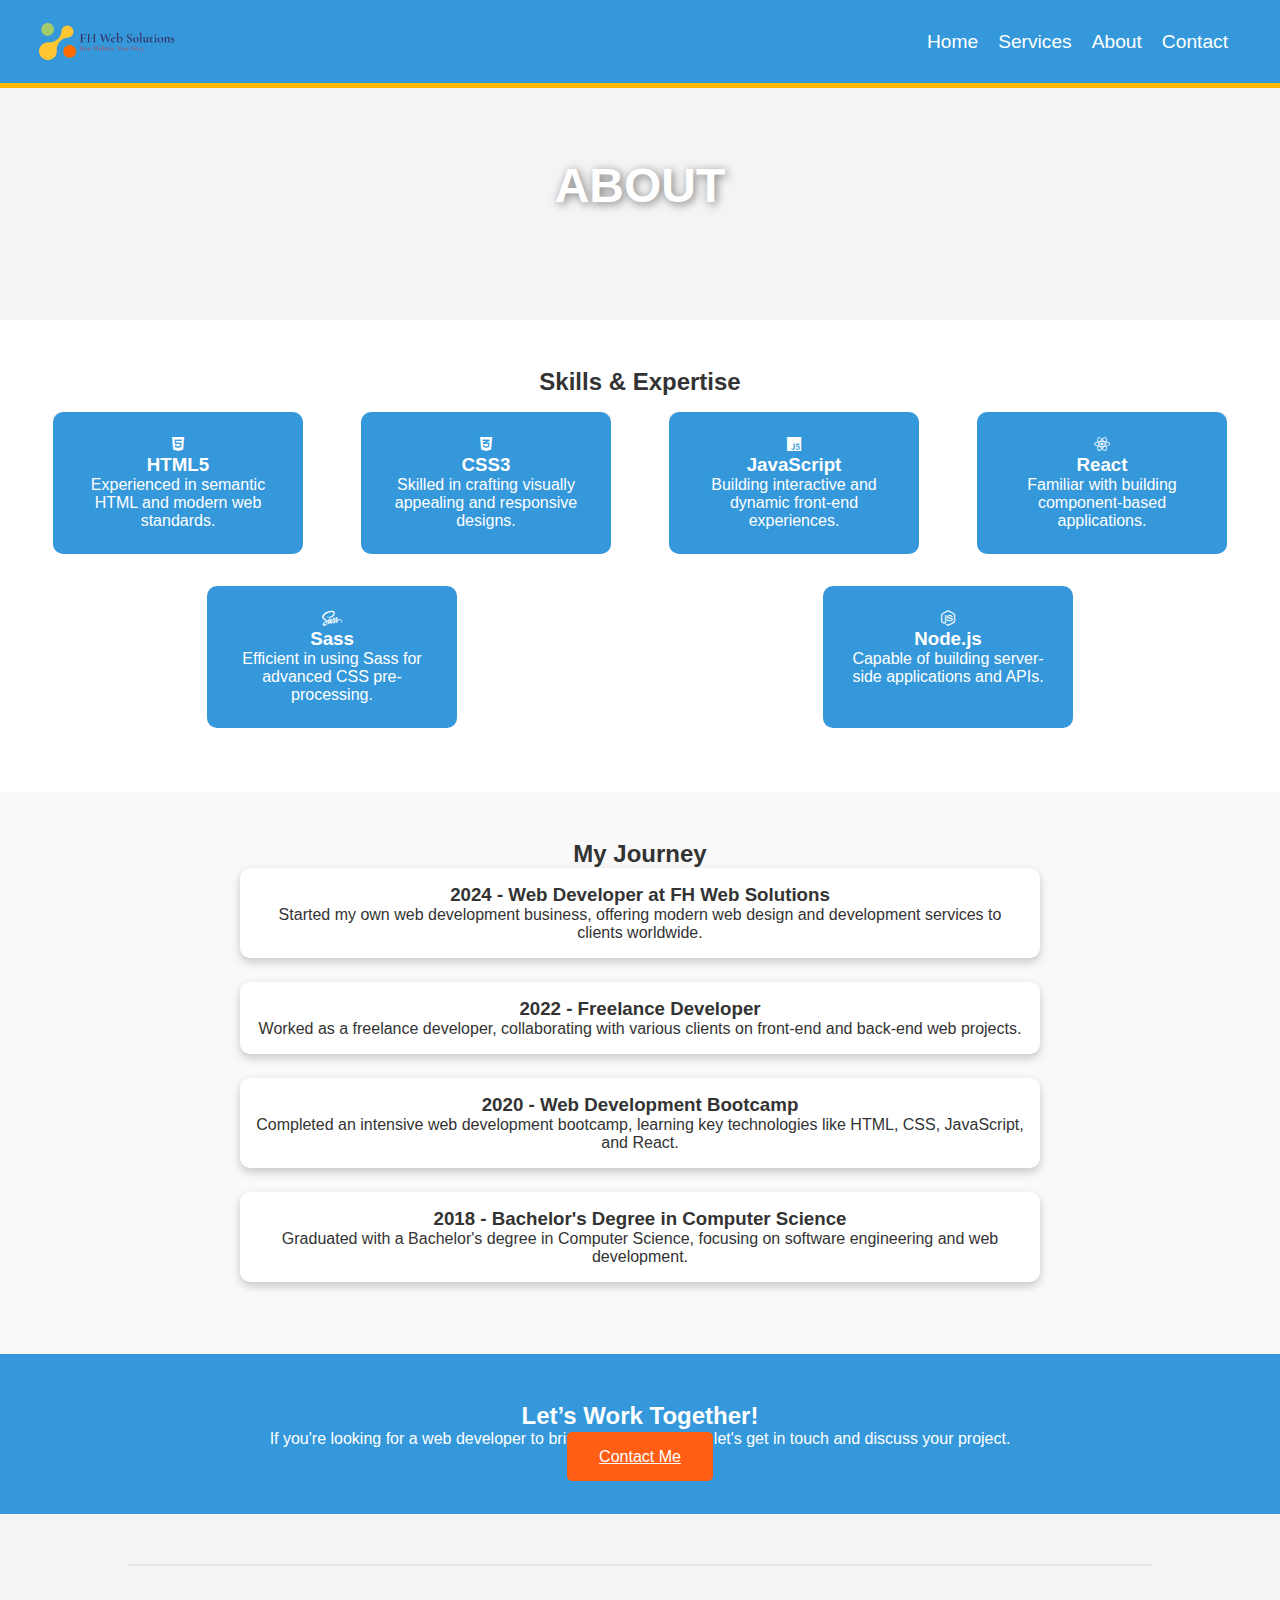
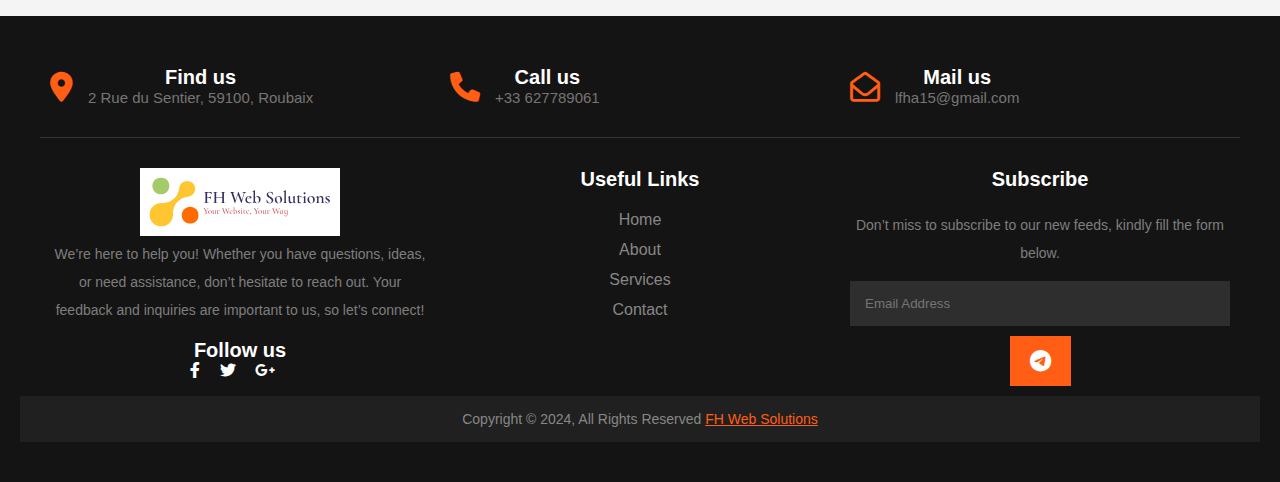
==== About.html @ 6b20cb2c "Add files via upload" ====
<!DOCTYPE html>
<html lang="en">
<head>
    <meta charset="UTF-8">
    <meta name="viewport" content="width=device-width, initial-scale=1.0">
    <meta http-equiv="X-UA-Compatible" content="IE=edge">
    <meta name="description" content="FH Web Solutions - Modern and dynamic web development services to bring your ideas to life. Specializing in front-end development, responsive design, and web animations.">
    <meta name="keywords" content="web development, front-end development, responsive design, website maintenance, web animations, landing page design">
    <meta property="og:title" content="FH Web Solutions">
    <meta property="og:description" content="Crafting modern websites with a professional touch.">
    <meta property="og:image" content="/FH_Web_Solutions/Images/logo-transparent-png.png">
    <meta property="og:url" content="https://FHWebSolutions.com">
    <meta name="twitter:card" content="summary_large_image">
    <meta name="twitter:title" content="FH Web Solutions">
    <meta name="twitter:description" content="Crafting modern websites with a professional touch.">
    <meta name="twitter:image" content="/Images/logo-transparent-png.png">
    <title>FH Web Solutions</title>
    <link rel="stylesheet" href="/Styles/styles-about.css">
    <link rel="stylesheet" href="https://cdnjs.cloudflare.com/ajax/libs/font-awesome/6.0.0-beta3/css/all.min.css">
    <script type="application/ld+json">
        {
          "@context": "http://schema.org",
          "@type": "WebSite",
          "name": "FH Web Solutions",
          "url": "https://FHWebSolutions.com",
          "potentialAction": {
            "@type": "SearchAction",
            "target": "https://FHWebSolutions.com/search?q={search_term_string}",
            "query-input": "required name=search_term_string"
          }
        }
        </script>

</head>
<body>




    <!-- Navigation Bar -->
    <nav role="navigation" aria-label="Main navigation">
        <div class="logo">
            <img src="/Images/logo-transparent-png.png" alt="logo con texto FH Web Solutions Your Website Your Way">
        </div>
        <ul class="nav-links">
            <!-- Logo for Mobile -->
            <div class="mobile-logo">
                <img src="/Images/logo-transparent-png.png" alt="Mobile Logo FH Web Solutions">
            </div>
            <li><a href="/index.html">Home</a></li>
            <li><a href="/Services.html">Services</a></li>
            <li><a href="/About.html">About</a></li>
            <li><a href="/Contact.html">Contact</a></li>
        </ul>
        <div class="burger">
            <div class="line1"></div>
            <div class="line2"></div>
            <div class="line3"></div>
        </div>
    </nav>




    <!-- Header Section -->
    <header id="home">
        <div class="header-content">
            <h1>ABOUT</h1>
        </div>
    </header>




<!-- Main Content -->
<main>

    <!-- Skills Section -->
    <section class="skills-section">
        <h2>Skills & Expertise</h2>
        <div class="skills-grid">
            <div class="skill-card">
                <i class="fab fa-html5"></i>
                <h3>HTML5</h3>
                <p>Experienced in semantic HTML and modern web standards.</p>
            </div>
            <div class="skill-card">
                <i class="fab fa-css3-alt"></i>
                <h3>CSS3</h3>
                <p>Skilled in crafting visually appealing and responsive designs.</p>
            </div>
            <div class="skill-card">
                <i class="fab fa-js"></i>
                <h3>JavaScript</h3>
                <p>Building interactive and dynamic front-end experiences.</p>
            </div>
            <div class="skill-card">
                <i class="fab fa-react"></i>
                <h3>React</h3>
                <p>Familiar with building component-based applications.</p>
            </div>
            <div class="skill-card">
                <i class="fab fa-sass"></i>
                <h3>Sass</h3>
                <p>Efficient in using Sass for advanced CSS pre-processing.</p>
            </div>
            <div class="skill-card">
                <i class="fab fa-node-js"></i>
                <h3>Node.js</h3>
                <p>Capable of building server-side applications and APIs.</p>
            </div>
        </div>
    </section>

    <!-- Experience/Timeline Section -->
    <section class="timeline-section">
        <h2>My Journey</h2>
        <div class="timeline">
            <div class="timeline-item">
                <h3>2024 - Web Developer at FH Web Solutions</h3>
                <p>Started my own web development business, offering modern web design and development services to clients worldwide.</p>
            </div>
            <div class="timeline-item">
                <h3>2022 - Freelance Developer</h3>
                <p>Worked as a freelance developer, collaborating with various clients on front-end and back-end web projects.</p>
            </div>
            <div class="timeline-item">
                <h3>2020 - Web Development Bootcamp</h3>
                <p>Completed an intensive web development bootcamp, learning key technologies like HTML, CSS, JavaScript, and React.</p>
            </div>
            <div class="timeline-item">
                <h3>2018 - Bachelor's Degree in Computer Science</h3>
                <p>Graduated with a Bachelor's degree in Computer Science, focusing on software engineering and web development.</p>
            </div>
        </div>
    </section>

    <!-- Call to Action Section -->
    <section class="cta-section">
        <h2>Let’s Work Together!</h2>
        <p>If you're looking for a web developer to bring your ideas to life, let's get in touch and discuss your project.</p>
        <a href="/Contact.html" class="btn">Contact Me</a>
    </section>
</main>













    <!-- Section Divider -->
    <hr class="section-divider">




<!-- Footer -->
<footer class="footer-section" role="contentinfo">
    <div class="container">
        <div class="footer-cta">
            <div class="cta">
                <div class="single-cta">
                    <i class="fas fa-map-marker-alt"></i>
                    <div class="cta-text">
                        <h4>Find us</h4>
                        <span>2 Rue du Sentier, 59100, Roubaix</span>
                    </div>
                </div>
                <div class="single-cta">
                    <i class="fas fa-phone"></i>
                    <div class="cta-text">
                        <h4>Call us</h4>
                        <span>+33 627789061</span>
                    </div>
                </div>
                <div class="single-cta">
                    <i class="far fa-envelope-open"></i>
                    <div class="cta-text">
                        <h4>Mail us</h4>
                        <span>lfha15@gmail.com</span>
                    </div>
                </div>
            </div>
        </div>
        <div class="footer-content">
            <div class="footer-widget">
                <div class="footer-logo">
                    <a href="index.html"><img src="/Images/logo-svg.svg" class="img-fluid" alt="logo"></a>
                </div>
                <div class="footer-text">
                    <p>We’re here to help you! Whether you have questions, ideas, or need assistance, don’t hesitate to reach out. Your feedback and inquiries are important to us, so let’s connect!</p>
                </div>
                <div class="footer-social-icon">
                    <span>Follow us</span>
                    <a href="https://www.facebook.com/lfha15/"><i class="fab fa-facebook-f facebook-bg"></i></a>
                    <a href="#"><i class="fab fa-twitter twitter-bg"></i></a>
                    <a href="#"><i class="fab fa-google-plus-g google-bg"></i></a>
                </div>
            </div>
            <div class="footer-widget">
                <div class="footer-widget-heading">
                    <h3>Useful Links</h3>
                </div>
                <ul>
                    <li><a href="/index.html">Home</a></li>
                    <li><a href="/About.html">About</a></li>
                    <li><a href="/Services.html">Services</a></li>
                    <li><a href="/Contact.html">Contact</a></li>
                </ul>
            </div>
            <div class="footer-widget">
                <div class="footer-widget-heading">
                    <h3>Subscribe</h3>
                </div>
                <div class="footer-text mb-25">
                    <p>Don’t miss to subscribe to our new feeds, kindly fill the form below.</p>
                </div>
                <div class="subscribe-form">
                    <form action="#">
                        <input type="text" placeholder="Email Address">
                        <button><i class="fab fa-telegram-plane"></i></button>
                    </form>
                </div>
            </div>
        </div>
    </div>
    <div class="copyright-area">
        <div class="copyright-text">
            <p>Copyright &copy; 2024, All Rights Reserved <a href="#">FH Web Solutions</a></p>
        </div>
    </div>
</footer>






    <script src="/Scripts/script-about.js"></script>
</body>
</html>
---- Styles/styles-about.css ----
/* Global Styles */
* {
    margin: 0;
    padding: 0;
    box-sizing: border-box;
    font-family: Arial, sans-serif;
}

body {
    background-color: #f4f4f4;
    color: #333;
    margin: 0;
    padding-top: 50px;
}

/* Divider Line */
.section-divider {
    width: 80%;
    margin: 50px auto;
    border: none;
    border-top: 2px solid rgba(0, 0, 0, 0.1);
    opacity: 0.6;
}










/* Navigation Bar */
nav {
    display: flex;
    justify-content: space-between;
    align-items: center;
    background-color: #3498db;
    padding: 1rem 2rem;
    position: fixed;
    top: 0;
    width: 100%;
    z-index: 101;
    border-bottom: 5px solid #FFB703;
}

/* Adjust Logo Image */
.logo img {
    max-width: 150px; /* Adjust the size as needed */
    height: auto;
    display: block; /* Ensures no extra space around the image */
}

.nav-links {
    display: flex;
    list-style: none;
    transition: all 0.5s ease;
}

.nav-links li {
    margin-right: 20px;
}

.nav-links li a {
    color: white;
    text-decoration: none;
    font-size: 1.2rem;
    transition: color 0.3s ease;
}

.nav-links li a:hover {
    color: #f4f4f4;
    background-color: rgba(255, 255, 255, 0.1);
    padding: 10px;
    border-radius: 5px;
}

.burger {
    display: none;
    cursor: pointer;
    flex-direction: column;
    justify-content: space-between;
    width: 25px;
    height: 21px;
    z-index: 102; /* Added z-index to ensure it stays above nav links */
}

.burger div {
    width: 25px;
    height: 3px;
    background-color: white;
    transition: all 0.3s ease;
}

/* Hide mobile logo by default (it will only be visible on mobile) */
.mobile-logo {
    display: none;
}













/* Header */
header {
    height: 30vh;
    position: relative;
    background-image: url('/images/image4.jpeg');
    background-size: cover;
    background-position: center;
    color: white;
    display: flex;
    justify-content: center;
    align-items: center;
    text-align: center;
}


/* Header Text with Shadow */
header h1 {
    font-size: 3rem;
    text-shadow: 2px 2px 10px rgba(0, 0, 0, 0.5);
}

header p {
    font-size: 1.2rem;
    text-shadow: 1px 1px 8px rgba(0, 0, 0, 0.5);
}










/* Responsive Styles for Mobile */
@media (max-width: 768px) {

    .mobile-logo {
        display: block;
        text-align: center; /* Center the logo */
        margin-bottom: 20px; /* Add some space between the logo and the links */
    }

    .mobile-logo img {
        max-width: 500px; /* Adjust size as needed */
        height: auto;
    }

    .nav-links {
        justify-content: flex-start; /* Move links below the logo */
    }

    .nav-links {
        display: none;
        flex-direction: column;
        position: fixed;
        background-color: #3498db;
        top: 0;
        right: 0;
        width: 100%;
        height: 100vh;
        align-items: center;
        justify-content: center;
        z-index: 100;
    }

    .nav-links li {
        width: 100%; /* Make each link take full width */
        text-align: center; /* Center text */
        margin: 10px 0; /* Add some space between links */
    }

    .nav-links li a {
        display: block; /* Make the link a block element */
        padding: 15px; /* Add padding for better touch targets */
        color: white;
        text-decoration: none;
        transition: background-color 0.3s; /* Smooth transition for hover */
        width: 100%; /* Full width for the link */
    }

    .nav-links li a:hover {
        background-color: rgba(255, 255, 255, 0.1); /* Highlight on hover */
    }

    .nav-active {
        display: flex;
    }

    .burger {
        display: flex;
    }

    /* Burger animation when active */
    .burger.toggle .line1 {
        transform: rotate(-45deg) translate(-5px, 6px);
    }

    .burger.toggle .line2 {
        opacity: 0;
    }

    .burger.toggle .line3 {
        transform: rotate(45deg) translate(-5px, -6px);
    }

    header {
        padding-left: 30px;
        padding-right: 30px; 
    }

}









/* Skills Section */
.skills-section {
    padding: 3rem 1.5rem;
    background-color: #fff;
    text-align: center;
}

.skills-grid {
    display: flex;
    justify-content: space-around;
    flex-wrap: wrap;
}

.skill-card {
    background: #3498db;
    color: white;
    border-radius: 10px;
    padding: 1.5rem;
    width: 250px;
    margin: 1rem;
    text-align: center;
    transition: transform 0.3s ease;
}

.skill-card:hover {
    transform: translateY(-10px);
}

/* Timeline Section */
.timeline-section {
    background-color: #f9f9f9;
    padding: 3rem 1.5rem;
    text-align: center;
}

.timeline {
    position: relative;
    max-width: 800px;
    margin: 0 auto;
}

.timeline-item {
    background: white;
    padding: 1rem;
    border-radius: 10px;
    margin-bottom: 1.5rem;
    box-shadow: 0 4px 10px rgba(0, 0, 0, 0.2);
    transition: background-color 0.3s ease;
}

.timeline-item:hover {
    background-color: #3498db;
    color: white;
}

/* CTA Section */
.cta-section {
    background-color: #3498db;
    color: white;
    text-align: center;
    padding: 3rem 1.5rem;
}

.cta-section .btn {
    background-color: #ff5e14;
    color: white;
    padding: 1rem 2rem;
    border: none;
    border-radius: 5px;
    cursor: pointer;
    transition: background-color 0.3s ease;
}

.cta-section .btn:hover {
    background-color: #e64e00;
}

/* Footer */
footer {
    background-color: #202020;
    color: #878787;
    text-align: center;
    padding: 1rem;
}



















/* Footer Section */
.footer-section {
    background: #151414;
    padding: 40px 20px;
}

.container {
    max-width: 1200px;
    margin: 0 auto;
}

.footer-cta {
    border-bottom: 1px solid #373636;
    padding-bottom: 20px;
}

.cta {
    display: flex;
    justify-content: space-between;
    flex-wrap: wrap;
}

.single-cta {
    flex: 1;
    display: flex;
    align-items: center;
    margin: 10px;
}

.single-cta i {
    color: #ff5e14;
    font-size: 30px;
    margin-right: 15px;
}

.cta-text {
    color: #fff;
}

.cta-text h4 {
    margin: 0;
    font-size: 20px;
    font-weight: 600;
}

.cta-text span {
    color: #757575;
    font-size: 15px;
}

.footer-content {
    display: flex;
    justify-content: space-between;
    flex-wrap: wrap;
    margin-top: 20px;
}

.footer-widget {
    flex: 1;
    margin: 10px;
    min-width: 250px;
    color: #878787;
}

.footer-logo img {
    max-width: 200px;
}

.footer-text p {
    color: #7e7e7e;
    font-size: 14px;
    margin-bottom: 14px;
    line-height: 28px;
}

.footer-social-icon {
    margin-top: 15px;
}

.footer-social-icon span {
    display: block;
    color: #fff;
    font-size: 20px;
    font-weight: 700;
}

.footer-social-icon a {
    color: #fff;
    margin-right: 15px;
}

.footer-widget-heading h3 {
    color: #fff;
    font-size: 20px;
    font-weight: 600;
    margin-bottom: 20px;
}

.footer-widget ul {
    list-style: none;
    padding: 0;
    margin: 0;
}

.footer-widget ul li {
    margin-bottom: 12px;
}

.footer-widget ul li a {
    color: #878787;
    text-decoration: none;
}

.footer-widget ul li a:hover {
    color: #ff5e14;
}

.subscribe-form {
    position: relative;
}

.subscribe-form input {
    width: 100%;
    padding: 14px;
    background: #2E2E2E;
    border: 1px solid #2E2E2E;
    color: #fff;
    margin-bottom: 10px;
}

.subscribe-form button {
    background: #ff5e14;
    border: none;
    padding: 14px 20px;
    color: #fff;
    cursor: pointer;
}

.subscribe-form button i {
    font-size: 22px;
}

.copyright-area {
    background: #202020;
    padding: 15px 20px;
    text-align: center;
}

.copyright-text {
    margin: 0;
    font-size: 14px;
    color: #878787;
}

.copyright-text a {
    color: #ff5e14;
}

.footer-menu {
    margin-top: 10px;
}

.footer-menu ul {
    list-style: none;
    padding: 0;
    margin: 0;
}

.footer-menu ul li {
    display: inline-block;
    margin-left: 20px;
}

.footer-menu ul li a {
    color: #878787;
    font-size: 14px;
}

.footer-menu ul li a:hover {
    color: #ff5e14;
}

/* Responsive Design */
@media (max-width: 768px) {
    .footer-cta {
        flex-direction: column;
        align-items: center;
    }

    .cta {
        flex-direction: column;
        align-items: center;
        width: 100%;
    }

    .footer-content {
        flex-direction: column;
        align-items: center;
    }

    .footer-widget {
        margin-bottom: 20px;
        text-align: center;
    }

    .footer-menu {
        margin-top: 15px;
    }

    .footer-menu ul li {
        display: block;
        margin-bottom: 5px;
    }
}
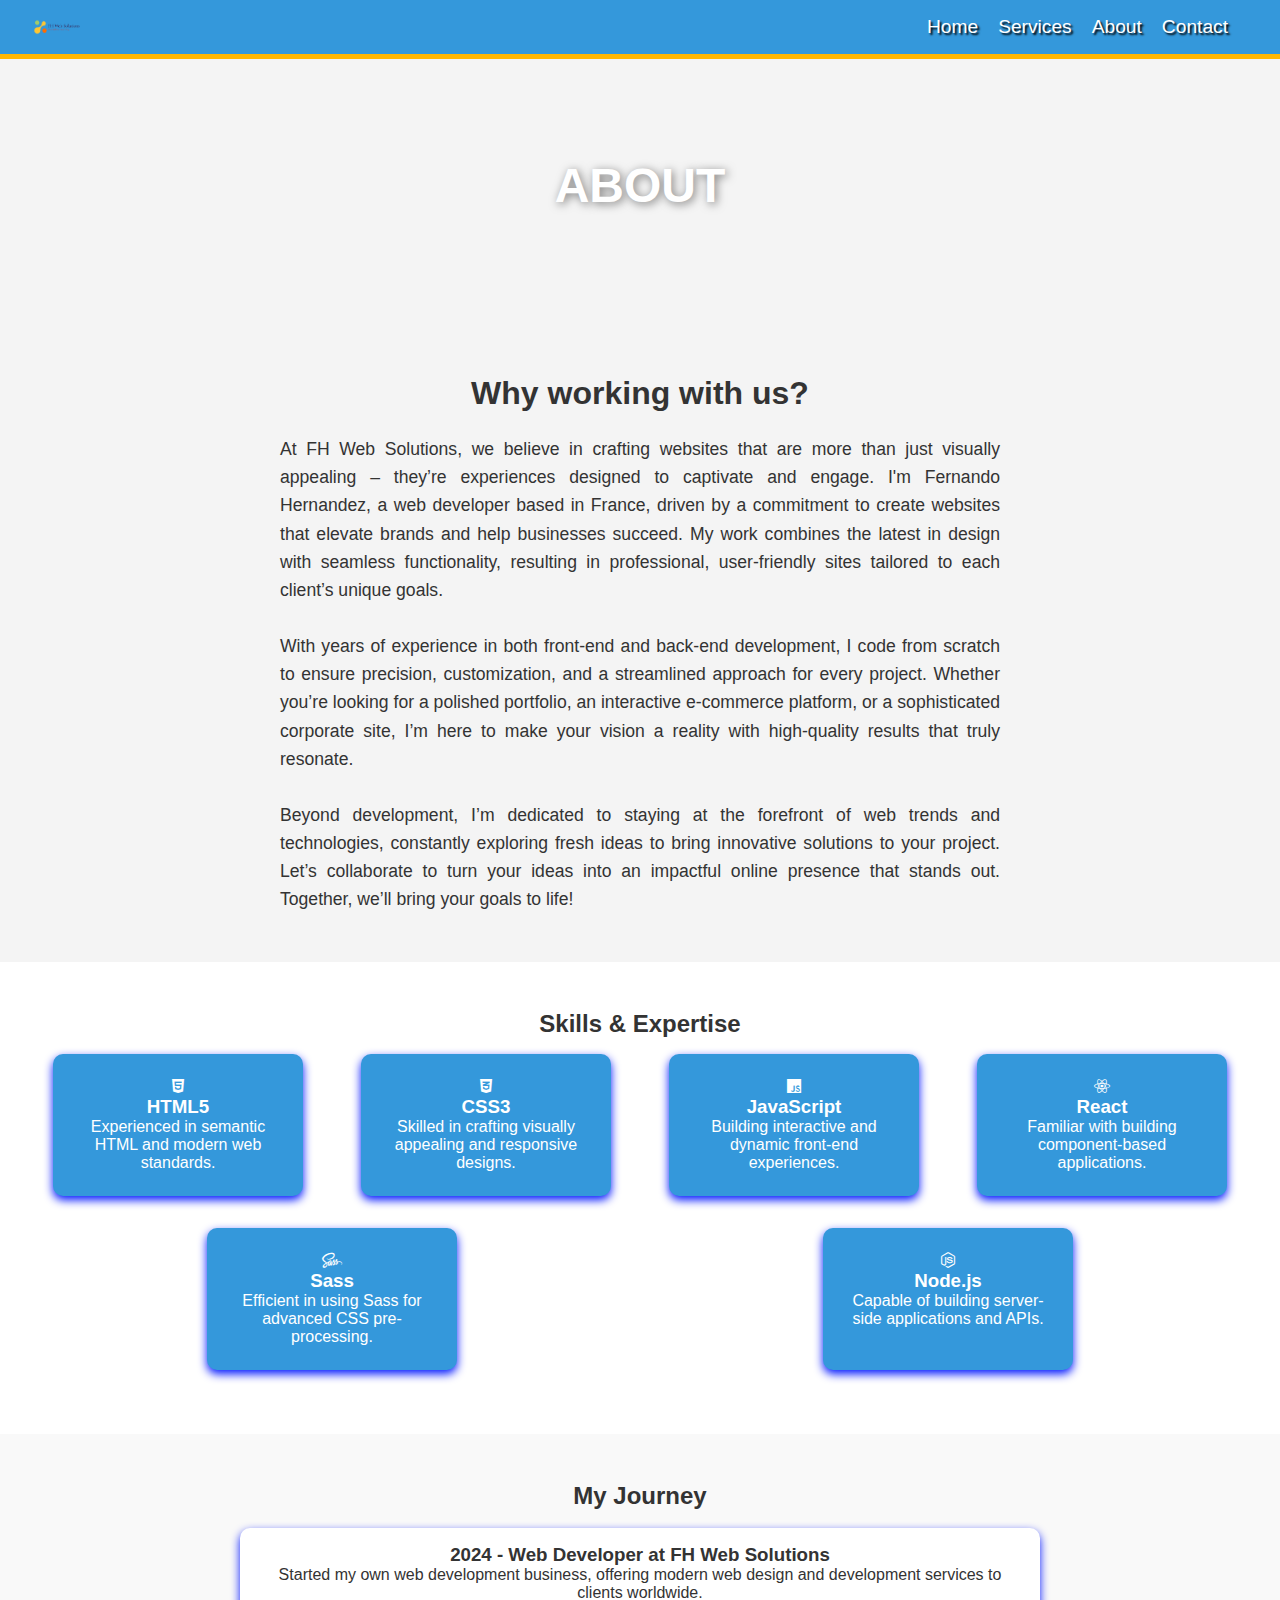
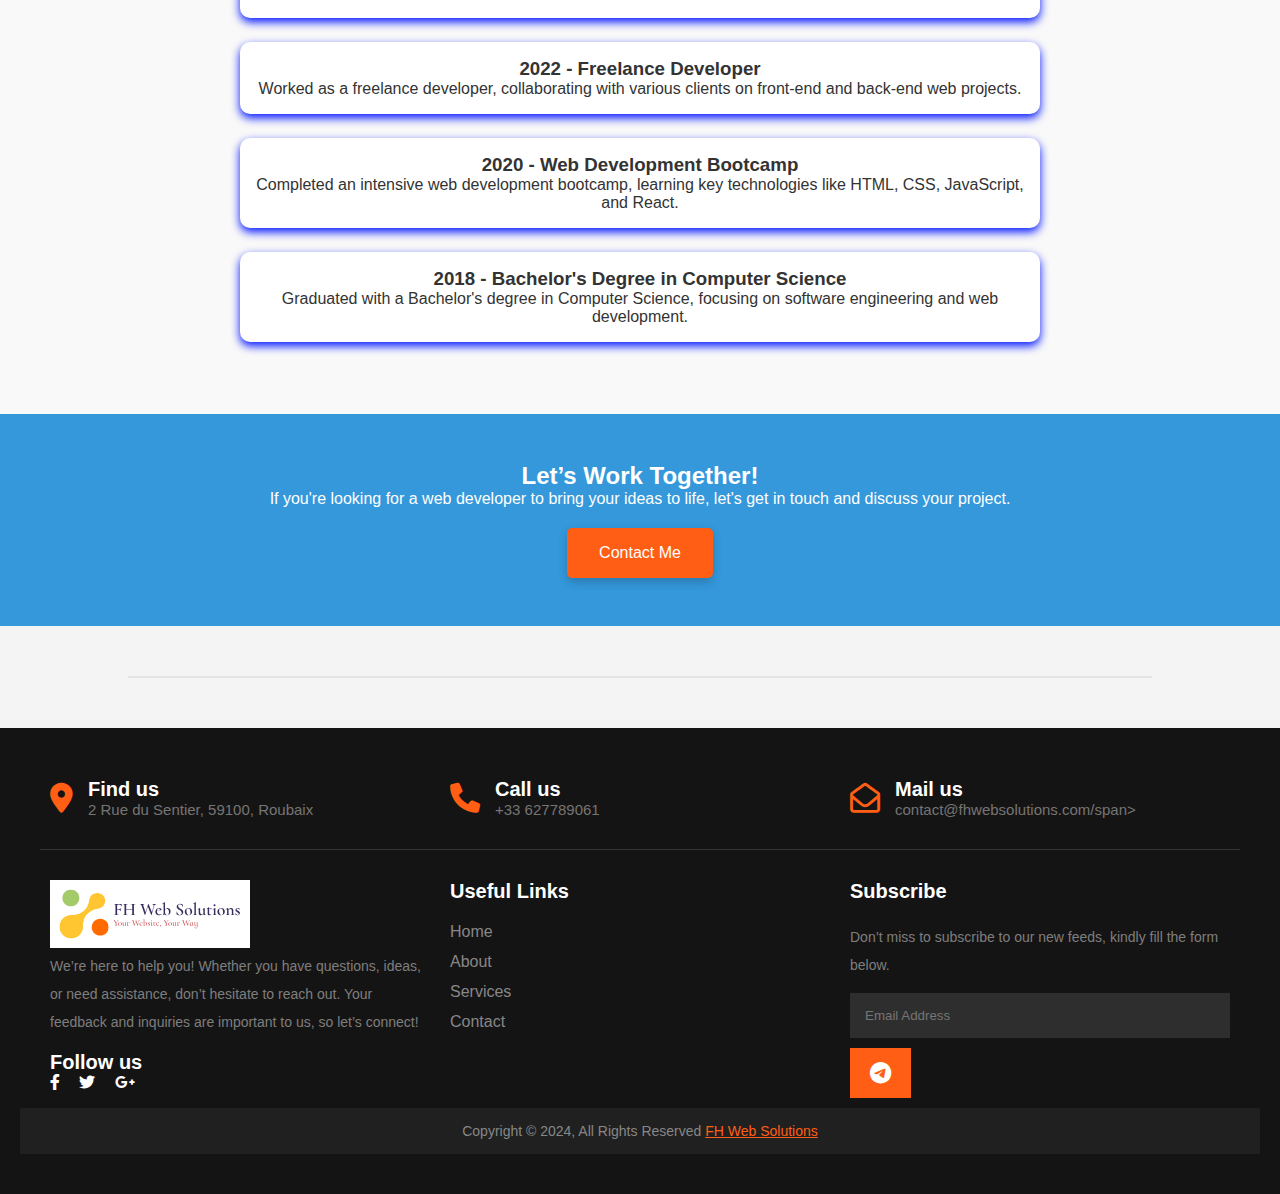
==== commit cce9d9ff: "Update About.html" ====
--- a/About.html
+++ b/About.html
@@ -8,14 +8,15 @@
     <meta name="keywords" content="web development, front-end development, responsive design, website maintenance, web animations, landing page design">
     <meta property="og:title" content="FH Web Solutions">
     <meta property="og:description" content="Crafting modern websites with a professional touch.">
-    <meta property="og:image" content="/FH_Web_Solutions/Images/logo-transparent-png.png">
+    <meta property="og:image" content="logo-transparent-png.png">
     <meta property="og:url" content="https://FHWebSolutions.com">
     <meta name="twitter:card" content="summary_large_image">
     <meta name="twitter:title" content="FH Web Solutions">
     <meta name="twitter:description" content="Crafting modern websites with a professional touch.">
-    <meta name="twitter:image" content="/Images/logo-transparent-png.png">
+    <meta name="twitter:image" content="logo-transparent-png.png">
     <title>FH Web Solutions</title>
-    <link rel="stylesheet" href="/Styles/styles-about.css">
+    <link rel="stylesheet" href="header-footer.css">
+    <link rel="stylesheet" href="styles-about.css">
     <link rel="stylesheet" href="https://cdnjs.cloudflare.com/ajax/libs/font-awesome/6.0.0-beta3/css/all.min.css">
     <script type="application/ld+json">
         {
@@ -40,17 +41,22 @@
     <!-- Navigation Bar -->
     <nav role="navigation" aria-label="Main navigation">
         <div class="logo">
-            <img src="/Images/logo-transparent-png.png" alt="logo con texto FH Web Solutions Your Website Your Way">
+            <a href="index.html"> <!-- Make logo clickable -->
+                <img src="logo-transparent-png.png" alt="logo con texto FH Web Solutions Your Website Your Way">
+            </a>
         </div>
         <ul class="nav-links">
-            <!-- Logo for Mobile -->
+            <!-- Burger menu logo with added label -->
             <div class="mobile-logo">
-                <img src="/Images/logo-transparent-png.png" alt="Mobile Logo FH Web Solutions">
-            </div>
-            <li><a href="/index.html">Home</a></li>
-            <li><a href="/Services.html">Services</a></li>
-            <li><a href="/About.html">About</a></li>
-            <li><a href="/Contact.html">Contact</a></li>
+                <span class="menu-title">FH Web Solutions</span> <!-- New text above the logo -->
+                <a href="index.html">
+                    <img src="logo-transparent-png copy 2.png" alt="Mobile Logo FH Web Solutions">
+                </a>
+            </div>
+            <li><a href="index.html">Home</a></li>
+            <li><a href="Services.html">Services</a></li>
+            <li><a href="About.html">About</a></li>
+            <li><a href="Contact.html">Contact</a></li>
         </ul>
         <div class="burger">
             <div class="line1"></div>
@@ -75,6 +81,18 @@
 <!-- Main Content -->
 <main>
 
+    <!-- About Section -->
+<section class="about-section">
+    <h2>Why working with us?</h2>
+    <p>
+        At FH Web Solutions, we believe in crafting websites that are more than just visually appealing – they’re experiences designed to captivate and engage. I'm Fernando Hernandez, a web developer based in France, driven by a commitment to create websites that elevate brands and help businesses succeed. My work combines the latest in design with seamless functionality, resulting in professional, user-friendly sites tailored to each client’s unique goals.
+<br><br>
+        With years of experience in both front-end and back-end development, I code from scratch to ensure precision, customization, and a streamlined approach for every project. Whether you’re looking for a polished portfolio, an interactive e-commerce platform, or a sophisticated corporate site, I’m here to make your vision a reality with high-quality results that truly resonate.
+        <br><br>
+        Beyond development, I’m dedicated to staying at the forefront of web trends and technologies, constantly exploring fresh ideas to bring innovative solutions to your project. Let’s collaborate to turn your ideas into an impactful online presence that stands out. Together, we’ll bring your goals to life!
+    </p>
+</section>
+
     <!-- Skills Section -->
     <section class="skills-section">
         <h2>Skills & Expertise</h2>
@@ -114,7 +132,7 @@
 
     <!-- Experience/Timeline Section -->
     <section class="timeline-section">
-        <h2>My Journey</h2>
+        <h2>My Journey</h2><br>
         <div class="timeline">
             <div class="timeline-item">
                 <h3>2024 - Web Developer at FH Web Solutions</h3>
@@ -139,7 +157,7 @@
     <section class="cta-section">
         <h2>Let’s Work Together!</h2>
         <p>If you're looking for a web developer to bring your ideas to life, let's get in touch and discuss your project.</p>
-        <a href="/Contact.html" class="btn">Contact Me</a>
+        <a href="Contact.html" class="btn">Contact Me</a>
     </section>
 </main>
 
@@ -184,7 +202,7 @@
                     <i class="far fa-envelope-open"></i>
                     <div class="cta-text">
                         <h4>Mail us</h4>
-                        <span>lfha15@gmail.com</span>
+                        <span>contact@fhwebsolutions.com/span>
                     </div>
                 </div>
             </div>
@@ -192,7 +210,7 @@
         <div class="footer-content">
             <div class="footer-widget">
                 <div class="footer-logo">
-                    <a href="index.html"><img src="/Images/logo-svg.svg" class="img-fluid" alt="logo"></a>
+                    <a href="index.html"><img src="logo-svg.svg" class="img-fluid" alt="logo"></a>
                 </div>
                 <div class="footer-text">
                     <p>We’re here to help you! Whether you have questions, ideas, or need assistance, don’t hesitate to reach out. Your feedback and inquiries are important to us, so let’s connect!</p>
@@ -209,10 +227,10 @@
                     <h3>Useful Links</h3>
                 </div>
                 <ul>
-                    <li><a href="/index.html">Home</a></li>
-                    <li><a href="/About.html">About</a></li>
-                    <li><a href="/Services.html">Services</a></li>
-                    <li><a href="/Contact.html">Contact</a></li>
+                    <li><a href="index.html">Home</a></li>
+                    <li><a href="About.html">About</a></li>
+                    <li><a href="Services.html">Services</a></li>
+                    <li><a href="Contact.html">Contact</a></li>
                 </ul>
             </div>
             <div class="footer-widget">
@@ -243,6 +261,6 @@
 
 
 
-    <script src="/Scripts/script-about.js"></script>
+    <script src="script-about.js"></script>
 </body>
 </html>
--- a/header-footer.css
+++ b/header-footer.css
@@ -0,0 +1,520 @@
+/* Global Styles */
+* {
+    margin: 0;
+    padding: 0;
+    box-sizing: border-box;
+    font-family: Arial, sans-serif;
+}
+
+body {
+    background-color: #f4f4f4;
+    color: #333;
+    margin: 0;
+    padding-top: 50px;
+}
+
+/* Divider Line */
+.section-divider {
+    width: 80%;
+    margin: 50px auto;
+    border: none;
+    border-top: 2px solid rgba(0, 0, 0, 0.1);
+    opacity: 0.6;
+}
+
+
+
+
+
+/* Navigation Bar */
+nav {
+    display: flex;
+    justify-content: space-between;
+    align-items: center;
+    background-color: #3498db;
+    padding: 1rem 2rem;
+    position: fixed;
+    top: 0;
+    width: 100%;
+    z-index: 101;
+    border-bottom: 5px solid #FFB703;
+}
+
+/* Adjust Logo Image for large screens */
+.logo img {
+    max-width: 50px;
+    height: auto;
+    display: block;
+}
+
+/* Burger Menu and Navigation Links */
+.nav-links {
+    display: flex;
+    list-style: none;
+    transition: all 0.5s ease;
+    text-shadow: 2px 2px 2px black;
+}
+
+.nav-links li {
+    margin-right: 20px;
+}
+
+.nav-links li a {
+    color: white;
+    text-decoration: none;
+    font-size: 1.2rem;
+    transition: color 0.3s ease;
+}
+
+.nav-links li a:hover {
+    color: #f4f4f4;
+    background-color: rgba(255, 255, 255, 0.1);
+    padding: 10px;
+    border-radius: 5px;
+}
+
+.burger {
+    display: none;
+    cursor: pointer;
+    flex-direction: column;
+    justify-content: space-between;
+    width: 25px;
+    height: 21px;
+    z-index: 102;
+}
+
+.burger div {
+    width: 25px;
+    height: 3px;
+    background-color: white;
+    transition: all 0.3s ease;
+}
+
+/* Mobile Logo and Title */
+.mobile-logo {
+    display: none;
+    text-align: center;
+}
+
+.menu-title {
+    display: none;
+    font-size: 2rem;
+    color: white;
+    margin-bottom: 5px; /* Adjusted spacing between text and logo */
+    margin-top: 30px;
+}
+
+/* Smaller Logo for Burger Menu */
+.mobile-logo img {
+    max-width: 30px; /* Set to smaller size specifically for mobile */
+    height: auto;
+}
+
+/* Mobile Menu Styles */
+@media (max-width: 768px) {
+    /* Show burger menu */
+    .burger {
+        display: flex;
+    }
+
+    /* Transform nav links into a mobile-friendly menu */
+    .nav-links {
+        display: none;
+        flex-direction: column;
+        position: fixed;
+        background-color: #3498db;
+        top: 0;
+        right: 0;
+        width: 100%;
+        height: 100vh;
+        align-items: center;
+        justify-content: center;
+        z-index: 100;
+    }
+
+    /* Show mobile logo and title when menu is open */
+    .nav-active .mobile-logo {
+        display: block;
+    }
+
+    .nav-active .menu-title {
+        display: block;
+    }
+
+    /* Display nav links in mobile view */
+    .nav-links.nav-active {
+        display: flex;
+    }
+}
+
+
+
+
+
+
+
+
+
+
+
+
+
+
+
+
+
+
+
+
+.btn-outline {
+    display: inline-block;
+    padding: 0.8rem 2rem;
+    margin-left: 10px; /* Spacing between buttons */
+    border: 2px solid #3498db; /* Border color */
+    color: #3498db; /* Text color */
+    background-color: transparent; /* Transparent background */
+    text-decoration: none;
+    font-size: 1rem;
+    border-radius: 5px;
+    transition: background-color 0.3s ease, border-color 0.3s ease;
+}
+
+.btn-outline:hover {
+    background-color: rgba(52, 152, 219, 0.1); /* Slight blue background on hover */
+    border-color: #2980b9; /* Darker border color on hover */
+}
+
+/* Button with Soft Shadow */
+.btn {
+    display: inline-block;
+    padding: 0.8rem 2rem;
+    margin-top: 20px;
+    background-color: #3498db;
+    color: white;
+    text-decoration: none;
+    font-size: 1rem;
+    border-radius: 5px;
+    transition: background-color 0.3s ease, box-shadow 0.3s ease;
+    box-shadow: 0 4px 10px rgba(0, 0, 0, 0.2);
+}
+
+.btn:hover {
+    background-color: #2980b9;
+    box-shadow: 0 6px 12px rgba(0, 0, 0, 0.3);
+}
+
+
+
+
+
+
+
+
+
+
+
+
+
+
+/* Responsive Styles for Mobile */
+@media (max-width: 768px) {
+
+    .mobile-logo {
+        display: block;
+        text-align: center; /* Center the logo */
+        margin-bottom: 20px; /* Add some space between the logo and the links */
+    }
+
+    .mobile-logo img {
+        max-width: 500px; /* Adjust size as needed */
+        height: auto;
+    }
+
+    .nav-links {
+        justify-content: flex-start; /* Move links below the logo */
+    }
+
+    .nav-links {
+        display: none;
+        flex-direction: column;
+        position: fixed;
+        background-color: #3498db;
+        top: 0;
+        right: 0;
+        width: 100%;
+        height: 100vh;
+        align-items: center;
+        justify-content: center;
+        z-index: 100;
+    }
+
+    .nav-links li {
+        width: 100%; /* Make each link take full width */
+        text-align: center; /* Center text */
+        margin: 10px 0; /* Add some space between links */
+    }
+
+    .nav-links li a {
+        display: block; /* Make the link a block element */
+        padding: 15px; /* Add padding for better touch targets */
+        color: white;
+        text-decoration: none;
+        transition: background-color 0.3s; /* Smooth transition for hover */
+        width: 100%; /* Full width for the link */
+    }
+
+    .nav-links li a:hover {
+        background-color: rgba(255, 255, 255, 0.1); /* Highlight on hover */
+    }
+
+    .nav-active {
+        display: flex;
+    }
+
+    .burger {
+        display: flex;
+    }
+
+    /* Burger animation when active */
+    .burger.toggle .line1 {
+        transform: rotate(-45deg) translate(-5px, 6px);
+    }
+
+    .burger.toggle .line2 {
+        opacity: 0;
+    }
+
+    .burger.toggle .line3 {
+        transform: rotate(45deg) translate(-5px, -6px);
+    }
+
+    header {
+        padding-left: 30px;
+        padding-right: 30px; 
+    }
+
+}
+
+
+
+
+
+
+
+
+
+
+/* Footer Section */
+.footer-section {
+    background: #151414;
+    padding: 40px 20px;
+}
+
+.container {
+    max-width: 1200px;
+    margin: 0 auto;
+}
+
+.footer-cta {
+    border-bottom: 1px solid #373636;
+    padding-bottom: 20px;
+}
+
+.cta {
+    display: flex;
+    justify-content: space-between;
+    flex-wrap: wrap;
+}
+
+.single-cta {
+    flex: 1;
+    display: flex;
+    align-items: center;
+    margin: 10px;
+}
+
+.single-cta i {
+    color: #ff5e14;
+    font-size: 30px;
+    margin-right: 15px;
+}
+
+.cta-text {
+    color: #fff;
+}
+
+.cta-text h4 {
+    margin: 0;
+    font-size: 20px;
+    font-weight: 600;
+}
+
+.cta-text span {
+    color: #757575;
+    font-size: 15px;
+}
+
+.footer-content {
+    display: flex;
+    justify-content: space-between;
+    flex-wrap: wrap;
+    margin-top: 20px;
+}
+
+.footer-widget {
+    flex: 1;
+    margin: 10px;
+    min-width: 250px;
+    color: #878787;
+}
+
+.footer-logo img {
+    max-width: 200px;
+}
+
+.footer-text p {
+    color: #7e7e7e;
+    font-size: 14px;
+    margin-bottom: 14px;
+    line-height: 28px;
+}
+
+.footer-social-icon {
+    margin-top: 15px;
+}
+
+.footer-social-icon span {
+    display: block;
+    color: #fff;
+    font-size: 20px;
+    font-weight: 700;
+}
+
+.footer-social-icon a {
+    color: #fff;
+    margin-right: 15px;
+}
+
+.footer-widget-heading h3 {
+    color: #fff;
+    font-size: 20px;
+    font-weight: 600;
+    margin-bottom: 20px;
+}
+
+.footer-widget ul {
+    list-style: none;
+    padding: 0;
+    margin: 0;
+}
+
+.footer-widget ul li {
+    margin-bottom: 12px;
+}
+
+.footer-widget ul li a {
+    color: #878787;
+    text-decoration: none;
+}
+
+.footer-widget ul li a:hover {
+    color: #ff5e14;
+}
+
+.subscribe-form {
+    position: relative;
+}
+
+.subscribe-form input {
+    width: 100%;
+    padding: 14px;
+    background: #2E2E2E;
+    border: 1px solid #2E2E2E;
+    color: #fff;
+    margin-bottom: 10px;
+}
+
+.subscribe-form button {
+    background: #ff5e14;
+    border: none;
+    padding: 14px 20px;
+    color: #fff;
+    cursor: pointer;
+}
+
+.subscribe-form button i {
+    font-size: 22px;
+}
+
+.copyright-area {
+    background: #202020;
+    padding: 15px 20px;
+    text-align: center;
+}
+
+.copyright-text {
+    margin: 0;
+    font-size: 14px;
+    color: #878787;
+}
+
+.copyright-text a {
+    color: #ff5e14;
+}
+
+.footer-menu {
+    margin-top: 10px;
+}
+
+.footer-menu ul {
+    list-style: none;
+    padding: 0;
+    margin: 0;
+}
+
+.footer-menu ul li {
+    display: inline-block;
+    margin-left: 20px;
+}
+
+.footer-menu ul li a {
+    color: #878787;
+    font-size: 14px;
+}
+
+.footer-menu ul li a:hover {
+    color: #ff5e14;
+}
+
+/* Responsive Design */
+@media (max-width: 768px) {
+    .footer-cta {
+        flex-direction: column;
+        align-items: center;
+    }
+
+    .cta {
+        flex-direction: column;
+        align-items: center;
+        width: 100%;
+    }
+
+    .footer-content {
+        flex-direction: column;
+        align-items: center;
+    }
+
+    .footer-widget {
+        margin-bottom: 20px;
+        text-align: center;
+    }
+
+    .footer-menu {
+        margin-top: 15px;
+    }
+
+    .footer-menu ul li {
+        display: block;
+        margin-bottom: 5px;
+    }
+}
--- a/styles-about.css
+++ b/styles-about.css
@@ -0,0 +1,176 @@
+
+
+/* Header */
+header {
+    height: 30vh;
+    position: relative;
+    background-image: url('/images/output3.jpg');
+    background-size: cover;
+    background-position: center;
+    color: white;
+    display: flex;
+    justify-content: center;
+    align-items: center;
+    text-align: center;
+}
+
+
+/* Header Text with Shadow */
+header h1 {
+    font-size: 3rem;
+    text-shadow: 2px 2px 10px rgba(0, 0, 0, 0.5);
+}
+
+header p {
+    font-size: 1.2rem;
+    text-shadow: 1px 1px 8px rgba(0, 0, 0, 0.5);
+}
+
+
+
+
+
+
+
+
+
+
+
+
+/* About Section */
+.about-section {
+    padding: 3rem 1.5rem;
+    background-color: #f4f4f4; /* Light background for contrast */
+    text-align: center;
+    font-size: 1.1rem;
+    line-height: 1.6;
+    color: #333;
+    max-width: 800px;
+    margin: 0 auto;
+}
+
+.about-section h2 {
+    font-size: 2rem;
+    margin-bottom: 1rem;
+}
+
+.about-section p {
+    text-align: justify;
+    padding: 0 1rem; /* Additional padding for readability */
+}
+
+/* Responsive Adjustments */
+@media (max-width: 768px) {
+    .about-section h2 {
+        font-size: 1.8rem;
+    }
+
+    .about-section p {
+        font-size: 1rem;
+    }
+}
+
+@media (max-width: 480px) {
+    .about-section h2 {
+        font-size: 1.5rem;
+    }
+
+    .about-section p {
+        font-size: 0.9rem;
+    }
+}
+
+
+
+
+
+
+
+
+
+
+
+
+
+
+
+
+
+
+/* Skills Section */
+.skills-section {
+    padding: 3rem 1.5rem;
+    background-color: #fff;
+    text-align: center;
+}
+
+.skills-grid {
+    display: flex;
+    justify-content: space-around;
+    flex-wrap: wrap;
+}
+
+.skill-card {
+    background: #3498db;
+    color: white;
+    border-radius: 10px;
+    padding: 1.5rem;
+    width: 250px;
+    margin: 1rem;
+    text-align: center;
+    transition: transform 0.3s ease;
+    box-shadow: 0 4px 10px rgb(0, 21, 255);
+}
+
+.skill-card:hover {
+    transform: translateY(-10px);
+}
+
+/* Timeline Section */
+.timeline-section {
+    background-color: #f9f9f9;
+    padding: 3rem 1.5rem;
+    text-align: center;
+}
+
+.timeline {
+    position: relative;
+    max-width: 800px;
+    margin: 0 auto;
+}
+
+.timeline-item {
+    background: white;
+    padding: 1rem;
+    border-radius: 10px;
+    margin-bottom: 1.5rem;
+    box-shadow: 0 4px 10px rgb(0, 21, 255);
+    transition: background-color 0.3s ease;
+}
+
+.timeline-item:hover {
+    background-color: #3498db;
+    color: white;
+}
+
+/* CTA Section */
+.cta-section {
+    background-color: #3498db;
+    color: white;
+    text-align: center;
+    padding: 3rem 1.5rem;
+}
+
+.cta-section .btn {
+    background-color: #ff5e14;
+    color: white;
+    padding: 1rem 2rem;
+    border: none;
+    border-radius: 5px;
+    cursor: pointer;
+    transition: background-color 0.3s ease;
+}
+
+.cta-section .btn:hover {
+    background-color: #e64e00;
+}
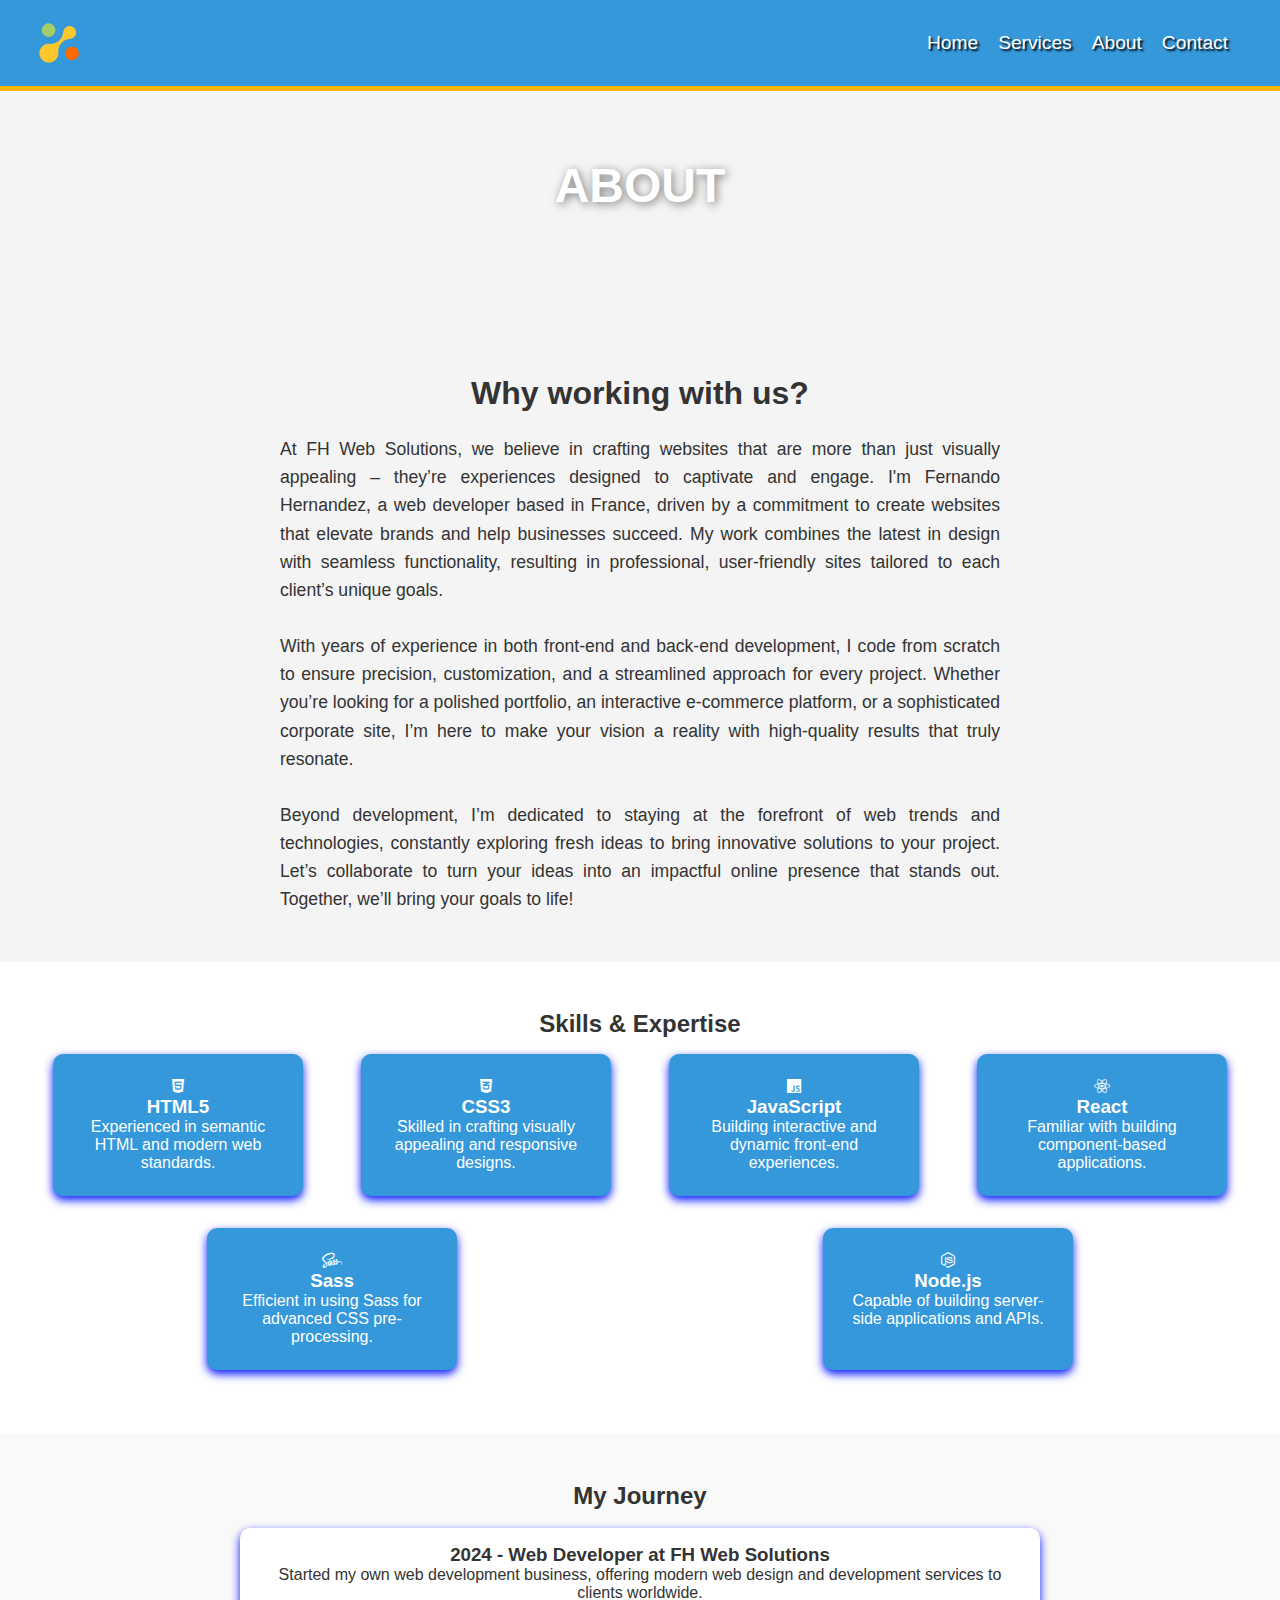
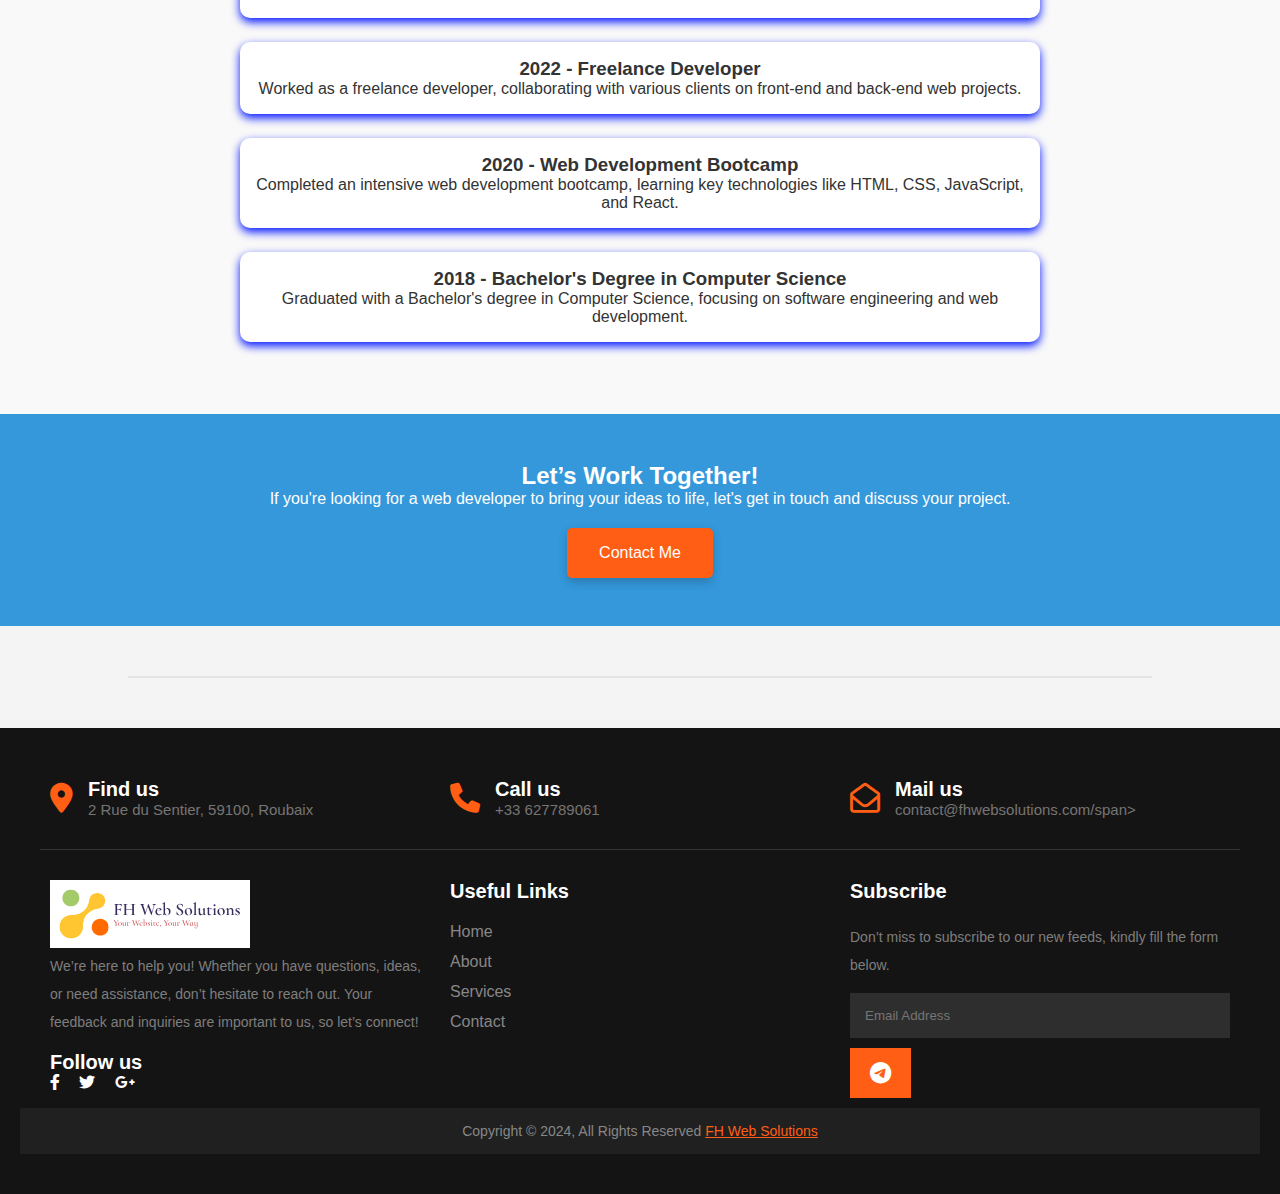
==== commit 255667fa: "Update About.html" ====
--- a/About.html
+++ b/About.html
@@ -18,6 +18,8 @@
     <link rel="stylesheet" href="header-footer.css">
     <link rel="stylesheet" href="styles-about.css">
     <link rel="stylesheet" href="https://cdnjs.cloudflare.com/ajax/libs/font-awesome/6.0.0-beta3/css/all.min.css">
+        <link rel="icon" href="logo-transparent-png copy 2.png" type="image/png">
+    <link rel="shortcut icon" href="logo-transparent-png copy 2.png" type="image/png">
     <script type="application/ld+json">
         {
           "@context": "http://schema.org",
@@ -42,7 +44,7 @@
     <nav role="navigation" aria-label="Main navigation">
         <div class="logo">
             <a href="index.html"> <!-- Make logo clickable -->
-                <img src="logo-transparent-png.png" alt="logo con texto FH Web Solutions Your Website Your Way">
+                <img src="logo-transparent-png copy 2.png" alt="logo con texto FH Web Solutions Your Website Your Way">
             </a>
         </div>
         <ul class="nav-links">
--- a/header-footer.css
+++ b/header-footer.css
@@ -21,6 +21,17 @@
     border-top: 2px solid rgba(0, 0, 0, 0.1);
     opacity: 0.6;
 }
+
+
+
+
+
+
+
+
+
+
+
 
 
 
@@ -518,3 +529,8 @@
         margin-bottom: 5px;
     }
 }
+
+
+
+
+
--- a/styles-about.css
+++ b/styles-about.css
@@ -4,7 +4,7 @@
 header {
     height: 30vh;
     position: relative;
-    background-image: url('/images/output3.jpg');
+    background-image: url('output3.jpg');
     background-size: cover;
     background-position: center;
     color: white;
